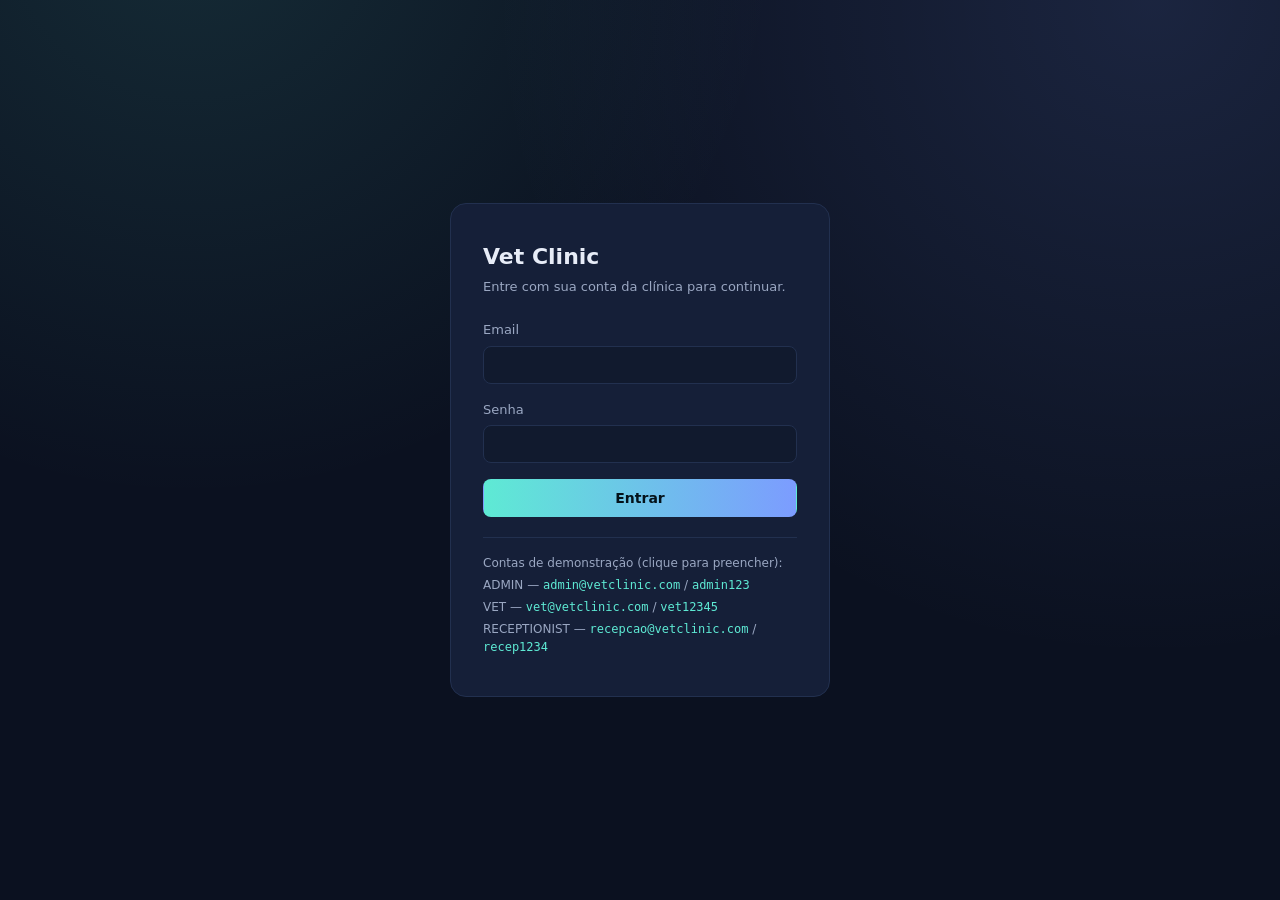
==== src/main/resources/static/app/index.html @ e73cc4ae "Add landing page, admin SPA frontend and vets listing endpoint Adds a static landing page and a vani" ====
<!DOCTYPE html>
<html lang="pt-BR">
<head>
<meta charset="UTF-8" />
<meta name="viewport" content="width=device-width, initial-scale=1.0" />
<title>Vet Clinic API — Painel</title>
<link rel="stylesheet" href="styles.css" />
</head>
<body>

<div id="toast-container" class="toast-container"></div>

<!-- LOGIN -->
<div id="login-screen" class="login-screen hidden">
  <div class="login-card">
    <h1>Vet Clinic</h1>
    <p class="sub">Entre com sua conta da clínica para continuar.</p>

    <div id="login-error"></div>

    <form id="login-form">
      <div class="field">
        <label for="login-email">Email</label>
        <input type="email" id="login-email" required autocomplete="username" />
      </div>
      <div class="field">
        <label for="login-password">Senha</label>
        <input type="password" id="login-password" required autocomplete="current-password" />
      </div>
      <button type="submit" class="btn btn-primary" id="login-submit">Entrar</button>
    </form>

    <div class="demo-creds">
      <div>Contas de demonstração (clique para preencher):</div>
      <div data-email="admin@vetclinic.com" data-password="admin123">ADMIN — <code>admin@vetclinic.com</code> / <code>admin123</code></div>
      <div data-email="vet@vetclinic.com" data-password="vet12345">VET — <code>vet@vetclinic.com</code> / <code>vet12345</code></div>
      <div data-email="recepcao@vetclinic.com" data-password="recep1234">RECEPTIONIST — <code>recepcao@vetclinic.com</code> / <code>recep1234</code></div>
    </div>
  </div>
</div>

<!-- APP -->
<div id="app-shell" class="app-shell hidden">
  <aside class="sidebar">
    <div class="brand">Vet Clinic</div>
    <div class="brand-sub">Painel administrativo</div>

    <nav id="nav-list"></nav>

    <div class="sidebar-footer">
      <div class="user-chip">
        <span class="name" id="current-user-name"></span>
        <span class="role" id="current-user-role"></span>
      </div>
      <button class="btn btn-secondary btn-sm" id="logout-btn" style="width:100%">Sair</button>
    </div>
  </aside>

  <main class="main" id="main-content"></main>
</div>

<script src="app.js"></script>
</body>
</html>
---- src/main/resources/static/app/styles.css ----
:root {
  --bg: #0b1120;
  --bg-soft: #111a2e;
  --card: #151f38;
  --border: #22304f;
  --text: #e7ecf7;
  --text-dim: #9aa7c2;
  --accent: #5eead4;
  --accent-2: #7c9cff;
  --danger: #ff8080;
  --admin: #f2b8ff;
  --vet: #7fe0a8;
  --recep: #ffd27f;
}

* { box-sizing: border-box; }

html, body {
  height: 100%;
  margin: 0;
}

body {
  font-family: 'Segoe UI', system-ui, -apple-system, sans-serif;
  background: var(--bg);
  color: var(--text);
  line-height: 1.5;
}

a { color: var(--accent); }

button, input, select, textarea {
  font-family: inherit;
  font-size: 14px;
}

/* ---------- Login ---------- */

.login-screen {
  min-height: 100vh;
  display: flex;
  align-items: center;
  justify-content: center;
  background:
    radial-gradient(circle at 15% -10%, rgba(94,234,212,0.12), transparent 40%),
    radial-gradient(circle at 90% 0%, rgba(124,156,255,0.14), transparent 45%),
    var(--bg);
  padding: 20px;
}

.login-card {
  width: 100%;
  max-width: 380px;
  background: var(--card);
  border: 1px solid var(--border);
  border-radius: 16px;
  padding: 36px 32px;
}

.login-card h1 {
  font-size: 22px;
  margin: 0 0 4px;
}

.login-card .sub {
  color: var(--text-dim);
  font-size: 13px;
  margin: 0 0 24px;
}

.field { margin-bottom: 16px; }

.field label {
  display: block;
  font-size: 13px;
  color: var(--text-dim);
  margin-bottom: 6px;
}

.field input, .field select, .field textarea {
  width: 100%;
  padding: 10px 12px;
  background: var(--bg-soft);
  border: 1px solid var(--border);
  border-radius: 8px;
  color: var(--text);
  outline: none;
}

.field input:focus, .field select:focus, .field textarea:focus {
  border-color: var(--accent-2);
}

.field textarea { resize: vertical; min-height: 70px; }

.hint { color: var(--text-dim); font-size: 12px; margin-top: 6px; }

.demo-creds {
  margin-top: 20px;
  padding-top: 16px;
  border-top: 1px solid var(--border);
  font-size: 12px;
  color: var(--text-dim);
}
.demo-creds div { margin-bottom: 4px; cursor: pointer; }
.demo-creds code { color: var(--accent); }

.btn {
  display: inline-flex;
  align-items: center;
  justify-content: center;
  gap: 6px;
  padding: 10px 18px;
  border-radius: 8px;
  font-weight: 600;
  font-size: 14px;
  border: 1px solid transparent;
  cursor: pointer;
  transition: transform 0.1s ease, opacity 0.1s ease;
}
.btn:active { transform: translateY(1px); }
.btn:disabled { opacity: 0.6; cursor: not-allowed; }

.btn-primary {
  background: linear-gradient(90deg, var(--accent), var(--accent-2));
  color: #04121a;
  width: 100%;
}

.btn-secondary {
  background: transparent;
  border-color: var(--border);
  color: var(--text);
}
.btn-secondary:hover { border-color: var(--accent-2); }

.btn-danger {
  background: transparent;
  border-color: rgba(255,128,128,0.4);
  color: var(--danger);
}
.btn-danger:hover { background: rgba(255,128,128,0.1); }

.btn-sm { padding: 6px 12px; font-size: 13px; }

.error-box {
  background: rgba(255,128,128,0.1);
  border: 1px solid rgba(255,128,128,0.4);
  color: var(--danger);
  padding: 10px 14px;
  border-radius: 8px;
  font-size: 13px;
  margin-bottom: 16px;
}
.error-box ul { margin: 6px 0 0; padding-left: 18px; }

/* ---------- App shell ---------- */

.app-shell {
  display: grid;
  grid-template-columns: 230px 1fr;
  min-height: 100vh;
}

.sidebar {
  background: var(--bg-soft);
  border-right: 1px solid var(--border);
  padding: 24px 16px;
  display: flex;
  flex-direction: column;
}

.sidebar .brand {
  font-weight: 700;
  font-size: 17px;
  margin-bottom: 4px;
  background: linear-gradient(90deg, var(--text), var(--accent-2));
  -webkit-background-clip: text;
  background-clip: text;
  color: transparent;
}

.sidebar .brand-sub {
  font-size: 11px;
  color: var(--text-dim);
  margin-bottom: 28px;
}

.nav-item {
  display: flex;
  align-items: center;
  gap: 10px;
  padding: 10px 12px;
  border-radius: 8px;
  color: var(--text-dim);
  cursor: pointer;
  font-size: 14px;
  margin-bottom: 2px;
}
.nav-item:hover { background: rgba(124,156,255,0.08); color: var(--text); }
.nav-item.active { background: rgba(94,234,212,0.12); color: var(--accent); font-weight: 600; }

.sidebar-footer {
  margin-top: auto;
  border-top: 1px solid var(--border);
  padding-top: 16px;
}

.user-chip {
  display: flex;
  flex-direction: column;
  margin-bottom: 12px;
}
.user-chip .name { font-size: 14px; font-weight: 600; }
.user-chip .role {
  font-size: 11px;
  text-transform: uppercase;
  letter-spacing: 0.05em;
  margin-top: 2px;
  display: inline-block;
  width: fit-content;
  padding: 2px 8px;
  border-radius: 999px;
}
.role-ADMIN { background: rgba(242,184,255,0.12); color: var(--admin); }
.role-VET { background: rgba(127,224,168,0.12); color: var(--vet); }
.role-RECEPTIONIST { background: rgba(255,210,127,0.12); color: var(--recep); }

.main {
  padding: 32px 40px;
  overflow-x: auto;
}

.view-header {
  display: flex;
  align-items: center;
  justify-content: space-between;
  margin-bottom: 24px;
  flex-wrap: wrap;
  gap: 12px;
}

.view-header h2 { margin: 0; font-size: 22px; }
.view-header p { margin: 4px 0 0; color: var(--text-dim); font-size: 13px; }

.toolbar {
  display: flex;
  gap: 10px;
  align-items: center;
  margin-bottom: 16px;
  flex-wrap: wrap;
}

.toolbar select, .toolbar input {
  padding: 8px 10px;
  background: var(--bg-soft);
  border: 1px solid var(--border);
  border-radius: 8px;
  color: var(--text);
}

table {
  width: 100%;
  border-collapse: collapse;
  background: var(--card);
  border: 1px solid var(--border);
  border-radius: 14px;
  overflow: hidden;
}

th, td {
  text-align: left;
  padding: 12px 16px;
  font-size: 14px;
  border-bottom: 1px solid var(--border);
  white-space: nowrap;
}

th {
  background: var(--bg-soft);
  color: var(--text-dim);
  font-weight: 600;
  text-transform: uppercase;
  font-size: 11px;
  letter-spacing: 0.05em;
}

tr:last-child td { border-bottom: none; }
tbody tr:hover { background: rgba(124,156,255,0.05); }

.row-actions { display: flex; gap: 8px; }

.status-pill {
  display: inline-block;
  padding: 3px 10px;
  border-radius: 999px;
  font-size: 12px;
  font-weight: 600;
}
.status-SCHEDULED { background: rgba(124,156,255,0.12); color: var(--accent-2); }
.status-CONFIRMED { background: rgba(94,234,212,0.12); color: var(--accent); }
.status-COMPLETED { background: rgba(127,224,168,0.12); color: var(--vet); }
.status-CANCELED { background: rgba(255,128,128,0.12); color: var(--danger); }

.empty-state {
  text-align: center;
  padding: 48px 20px;
  color: var(--text-dim);
  background: var(--card);
  border: 1px dashed var(--border);
  border-radius: 14px;
}

.pagination {
  display: flex;
  align-items: center;
  gap: 12px;
  margin-top: 16px;
  color: var(--text-dim);
  font-size: 13px;
}

.stat-grid {
  display: grid;
  grid-template-columns: repeat(auto-fit, minmax(180px, 1fr));
  gap: 16px;
  margin-bottom: 32px;
}

.stat-card {
  background: var(--card);
  border: 1px solid var(--border);
  border-radius: 14px;
  padding: 20px;
}
.stat-card .label { color: var(--text-dim); font-size: 13px; margin-bottom: 8px; }
.stat-card .value { font-size: 28px; font-weight: 700; color: var(--accent); }

/* ---------- Modal ---------- */

.modal-backdrop {
  position: fixed;
  inset: 0;
  background: rgba(4,10,20,0.6);
  display: flex;
  align-items: flex-start;
  justify-content: center;
  padding: 40px 20px;
  overflow-y: auto;
  z-index: 100;
}

.modal {
  background: var(--card);
  border: 1px solid var(--border);
  border-radius: 16px;
  padding: 28px;
  width: 100%;
  max-width: 480px;
}

.modal h3 { margin: 0 0 20px; font-size: 18px; }

.modal-actions {
  display: flex;
  justify-content: flex-end;
  gap: 10px;
  margin-top: 24px;
}

.form-row {
  display: grid;
  grid-template-columns: 1fr 1fr;
  gap: 12px;
}

/* ---------- Toast ---------- */

.toast-container {
  position: fixed;
  top: 20px;
  right: 20px;
  display: flex;
  flex-direction: column;
  gap: 10px;
  z-index: 200;
}

.toast {
  padding: 12px 18px;
  border-radius: 10px;
  font-size: 14px;
  max-width: 320px;
  box-shadow: 0 8px 24px rgba(0,0,0,0.3);
}
.toast-success { background: #143d33; border: 1px solid var(--accent); color: var(--accent); }
.toast-error { background: #3d1414; border: 1px solid var(--danger); color: var(--danger); }

.spinner {
  width: 14px; height: 14px;
  border: 2px solid rgba(255,255,255,0.3);
  border-top-color: currentColor;
  border-radius: 50%;
  animation: spin 0.6s linear infinite;
  display: inline-block;
}
@keyframes spin { to { transform: rotate(360deg); } }

.hidden { display: none !important; }

.text-dim { color: var(--text-dim); }

.back-link {
  display: inline-block;
  margin-bottom: 16px;
  font-size: 13px;
  color: var(--text-dim);
}

@media (max-width: 760px) {
  .app-shell { grid-template-columns: 1fr; }
  .sidebar {
    position: sticky;
    top: 0;
    z-index: 10;
    flex-direction: row;
    align-items: center;
    overflow-x: auto;
    padding: 12px 16px;
  }
  .sidebar .brand, .sidebar .brand-sub, .sidebar-footer { display: none; }
  .nav-item { flex-shrink: 0; }
  .main { padding: 20px; }
  .form-row { grid-template-columns: 1fr; }
}
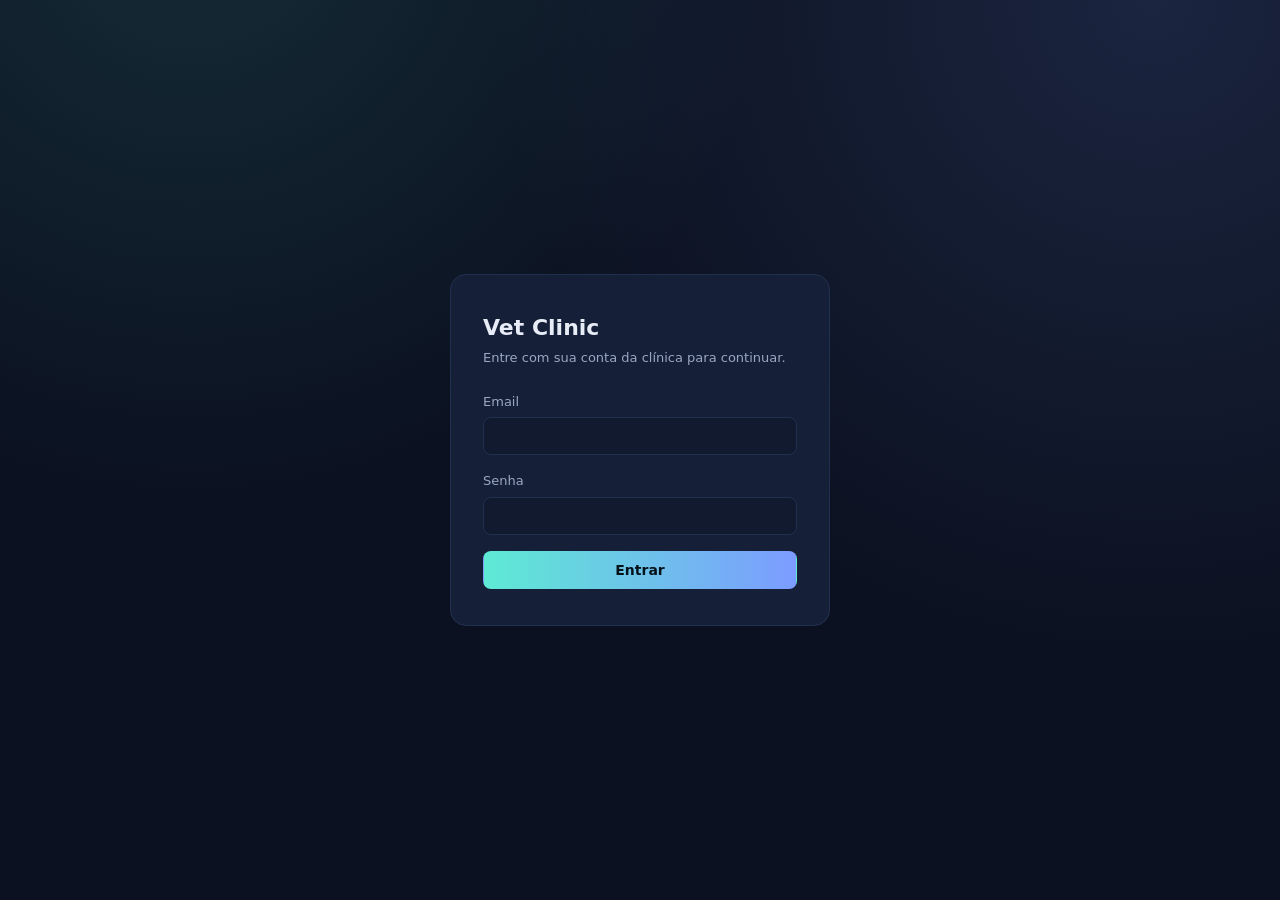
==== commit 6b3ae0e0: "Remove hardcoded demo credentials from seed and public pages Addresses the 'attention points' review" ====
--- a/src/main/resources/static/app/index.html
+++ b/src/main/resources/static/app/index.html
@@ -4,6 +4,7 @@
 <meta charset="UTF-8" />
 <meta name="viewport" content="width=device-width, initial-scale=1.0" />
 <title>Vet Clinic API — Painel</title>
+<link rel="icon" href="data:image/svg+xml,<svg xmlns=%22http://www.w3.org/2000/svg%22 viewBox=%220 0 100 100%22><text y=%22.9em%22 font-size=%2290%22>%F0%9F%90%BE</text></svg>" />
 <link rel="stylesheet" href="styles.css" />
 </head>
 <body>
@@ -29,13 +30,6 @@
       </div>
       <button type="submit" class="btn btn-primary" id="login-submit">Entrar</button>
     </form>
-
-    <div class="demo-creds">
-      <div>Contas de demonstração (clique para preencher):</div>
-      <div data-email="admin@vetclinic.com" data-password="admin123">ADMIN — <code>admin@vetclinic.com</code> / <code>admin123</code></div>
-      <div data-email="vet@vetclinic.com" data-password="vet12345">VET — <code>vet@vetclinic.com</code> / <code>vet12345</code></div>
-      <div data-email="recepcao@vetclinic.com" data-password="recep1234">RECEPTIONIST — <code>recepcao@vetclinic.com</code> / <code>recep1234</code></div>
-    </div>
   </div>
 </div>
 
@@ -52,6 +46,7 @@
         <span class="name" id="current-user-name"></span>
         <span class="role" id="current-user-role"></span>
       </div>
+      <button class="btn btn-secondary btn-sm" id="change-password-btn" style="width:100%">Trocar senha</button>
       <button class="btn btn-secondary btn-sm" id="logout-btn" style="width:100%">Sair</button>
     </div>
   </aside>
--- a/src/main/resources/static/app/styles.css
+++ b/src/main/resources/static/app/styles.css
@@ -11,6 +11,15 @@
   --admin: #f2b8ff;
   --vet: #7fe0a8;
   --recep: #ffd27f;
+
+  /* Categorical chart series — fixed order, validated for CVD/contrast
+     against --card (#151f38) as the chart surface. Never reassign per-value. */
+  --series-1: #3987e5;
+  --series-2: #d95926;
+  --series-3: #199e70;
+  --series-4: #c98500;
+  --series-5: #d55181;
+  --series-6: #008300;
 }
 
 * { box-sizing: border-box; }
@@ -301,6 +310,38 @@
 .status-CONFIRMED { background: rgba(94,234,212,0.12); color: var(--accent); }
 .status-COMPLETED { background: rgba(127,224,168,0.12); color: var(--vet); }
 .status-CANCELED { background: rgba(255,128,128,0.12); color: var(--danger); }
+.audit-action-CREATE { background: rgba(127,224,168,0.12); color: var(--vet); }
+.audit-action-UPDATE { background: rgba(124,156,255,0.12); color: var(--accent-2); }
+.audit-action-DELETE { background: rgba(255,128,128,0.12); color: var(--danger); }
+
+.report-card {
+  background: var(--card);
+  border: 1px solid var(--border);
+  border-radius: 14px;
+  padding: 20px;
+  margin-bottom: 16px;
+}
+.report-card h3 { margin: 0 0 4px; }
+.report-card .toolbar { margin: 12px 0 0; }
+
+.attachment-list {
+  list-style: none;
+  margin: 0;
+  padding: 0;
+  display: flex;
+  flex-direction: column;
+  gap: 8px;
+}
+.attachment-list li {
+  display: flex;
+  align-items: center;
+  gap: 10px;
+  padding: 10px 12px;
+  background: var(--bg-soft);
+  border: 1px solid var(--border);
+  border-radius: 8px;
+}
+.attachment-name { flex: 1; overflow: hidden; text-overflow: ellipsis; white-space: nowrap; }
 
 .empty-state {
   text-align: center;
@@ -335,6 +376,75 @@
 }
 .stat-card .label { color: var(--text-dim); font-size: 13px; margin-bottom: 8px; }
 .stat-card .value { font-size: 28px; font-weight: 700; color: var(--accent); }
+
+/* ---------- Charts ---------- */
+
+.chart-grid {
+  display: grid;
+  grid-template-columns: repeat(auto-fit, minmax(320px, 1fr));
+  gap: 16px;
+  margin-bottom: 32px;
+}
+
+.chart-card {
+  background: var(--card);
+  border: 1px solid var(--border);
+  border-radius: 14px;
+  padding: 20px;
+}
+
+.chart-card h3 {
+  margin: 0 0 16px;
+  font-size: 15px;
+  color: var(--text);
+}
+
+.donut-row {
+  display: flex;
+  align-items: center;
+  gap: 20px;
+  flex-wrap: wrap;
+}
+
+.donut-total-value {
+  font-size: 22px;
+  font-weight: 700;
+  fill: var(--text);
+}
+
+.donut-total-label {
+  font-size: 11px;
+  fill: var(--text-dim);
+}
+
+.legend {
+  list-style: none;
+  margin: 0;
+  padding: 0;
+  display: flex;
+  flex-direction: column;
+  gap: 8px;
+  flex: 1;
+  min-width: 160px;
+}
+
+.legend-item {
+  display: flex;
+  align-items: center;
+  gap: 8px;
+  font-size: 13px;
+  color: var(--text-dim);
+}
+
+.legend-swatch {
+  width: 10px;
+  height: 10px;
+  border-radius: 3px;
+  flex-shrink: 0;
+}
+
+.legend-label { color: var(--text); }
+.legend-value { margin-left: auto; color: var(--text-dim); font-variant-numeric: tabular-nums; }
 
 /* ---------- Modal ---------- */
 
